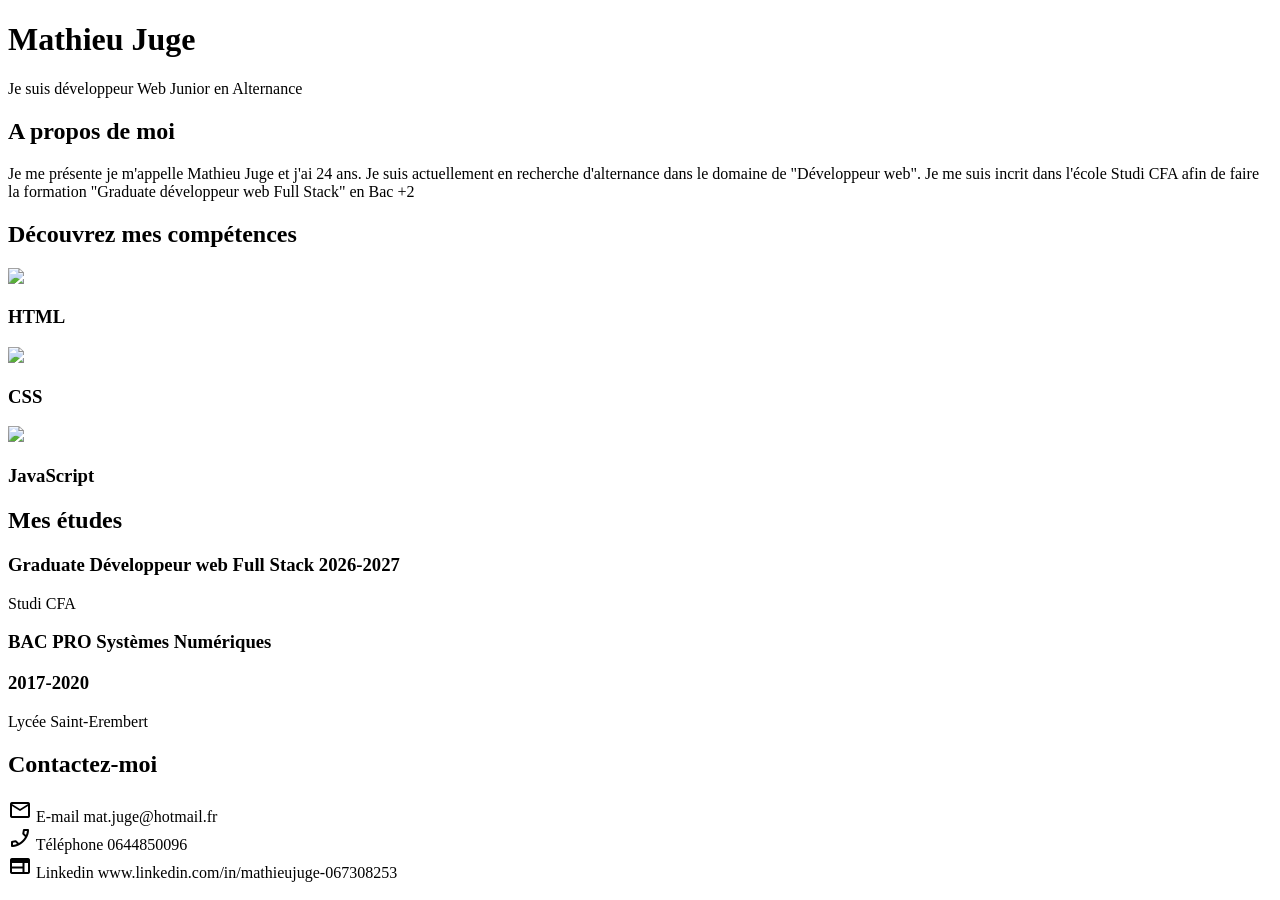
==== Portfolio/index.html @ e1aaa393 "Update index.html" ====
<!DOCTYPE html>
<html lang="fr">
<head>
    <meta charset="UTF-8">
    <title>Mon portfolio</title>
    <meta type="description" content="Ceci est mon portfolio étudiant" />
    <link href="https://fonts.googleapis.com/css2?family=Material+Symbols+Outlined" rel="stylesheet" />
    <link rel="stylesheet" href="styles/styles.css" type="text/css">
</head>
<body>
    <div class="slider">
        <div class="slider-content">
            <h1>Mathieu Juge</h1>
            <p>Je suis développeur Web Junior en Alternance</p>
        </div>
    </div>

    <div class="section">
        <div class="boxed">
            <div class="flex">
                <div class="w40">
                    <h2>A propos de moi</h2>
                </div>
                <div class="w60">
                    <p> Je me présente je m'appelle Mathieu Juge et j'ai 24 ans. Je suis actuellement en recherche d'alternance dans le domaine de "Développeur web". Je me suis incrit dans l'école Studi CFA afin de faire la formation "Graduate développeur web Full Stack" en Bac +2</p>
                </div>
            </div>
        </div>

        <div class="section dark">
            <div class="boxed text-center">
                <h2>Découvrez mes compétences</h2>
                <div class="flex gap20">
                    <div class="w25 skill">
                        <img src="img/html-logo.png">
                        <h3>HTML</h3>
                    </div>
                    <div class="w25 skill">
                        <img src="img/css-logo.png">
                        <h3>CSS</h3>
                    </div>
                    <div class="w25 skill">
                        <img src="img/js-logo.png">
                        <h3>JavaScript</h3>
                    </div>

                </div>

            </div>
        </div>
    </div>

        <div class="section">
            <div class="boxed text-center">
                <h2>Mes études</h2>

                <div class="flex space-between">

                    <div class="w32 etudes">
                        <h3>Graduate Développeur web Full Stack 2026-2027</h3>
                        <p>Studi CFA</p>
                    </div>

                    <div class="w32 etudes">
                        <h3>BAC PRO Systèmes Numériques</h3>
                        <h3>2017-2020</h3>
                        <p>Lycée Saint-Erembert</p>
                    </div>
                </div>
            </div>
        </div>

        <div class="section dark">
            <div class="boxed text-center">
                <h2>Contactez-moi</h2>
                <div class="flex space-between">
                    <div class="w32 contact">
                        <span class="material-symbols-outlined icon">mail</span>
                        <span class="label">E-mail</span>
                        <span class="value">mat.juge@hotmail.fr</span>
                    </div>
                        <div class="w32 contact">
                        <span class="material-symbols-outlined icon">phone_enabled</span>
                        <span class="label">Téléphone</span>
                        <span class="value">0644850096</span>
                    </div>                    
                        <div class="w32 contact">
                        <span class="material-symbols-outlined icon">web</span>
                        <span class="label">Linkedin</span>
                        <span class="value">www.linkedin.com/in/mathieujuge-067308253</span>
                    </div>

                </div>
            </div>
        </div>
</body>

<script src="js/app.js"></script>
</html>
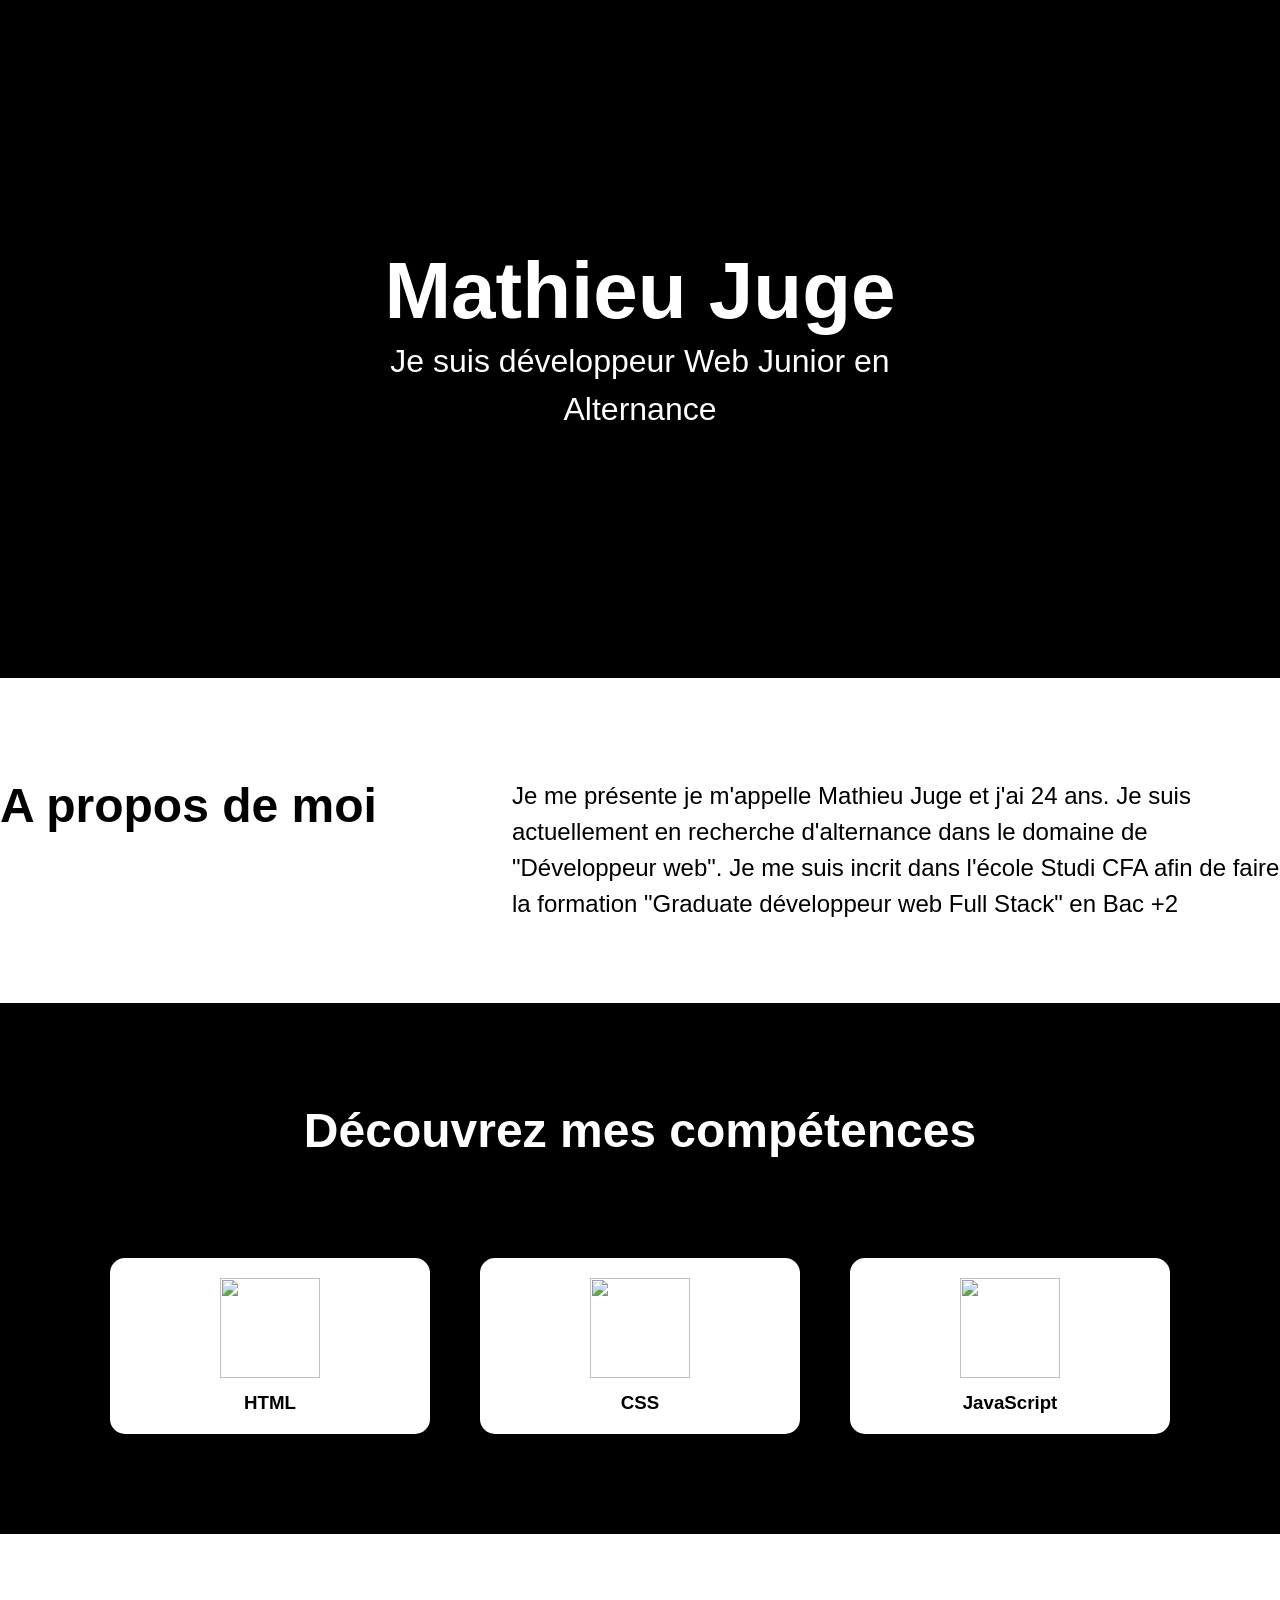
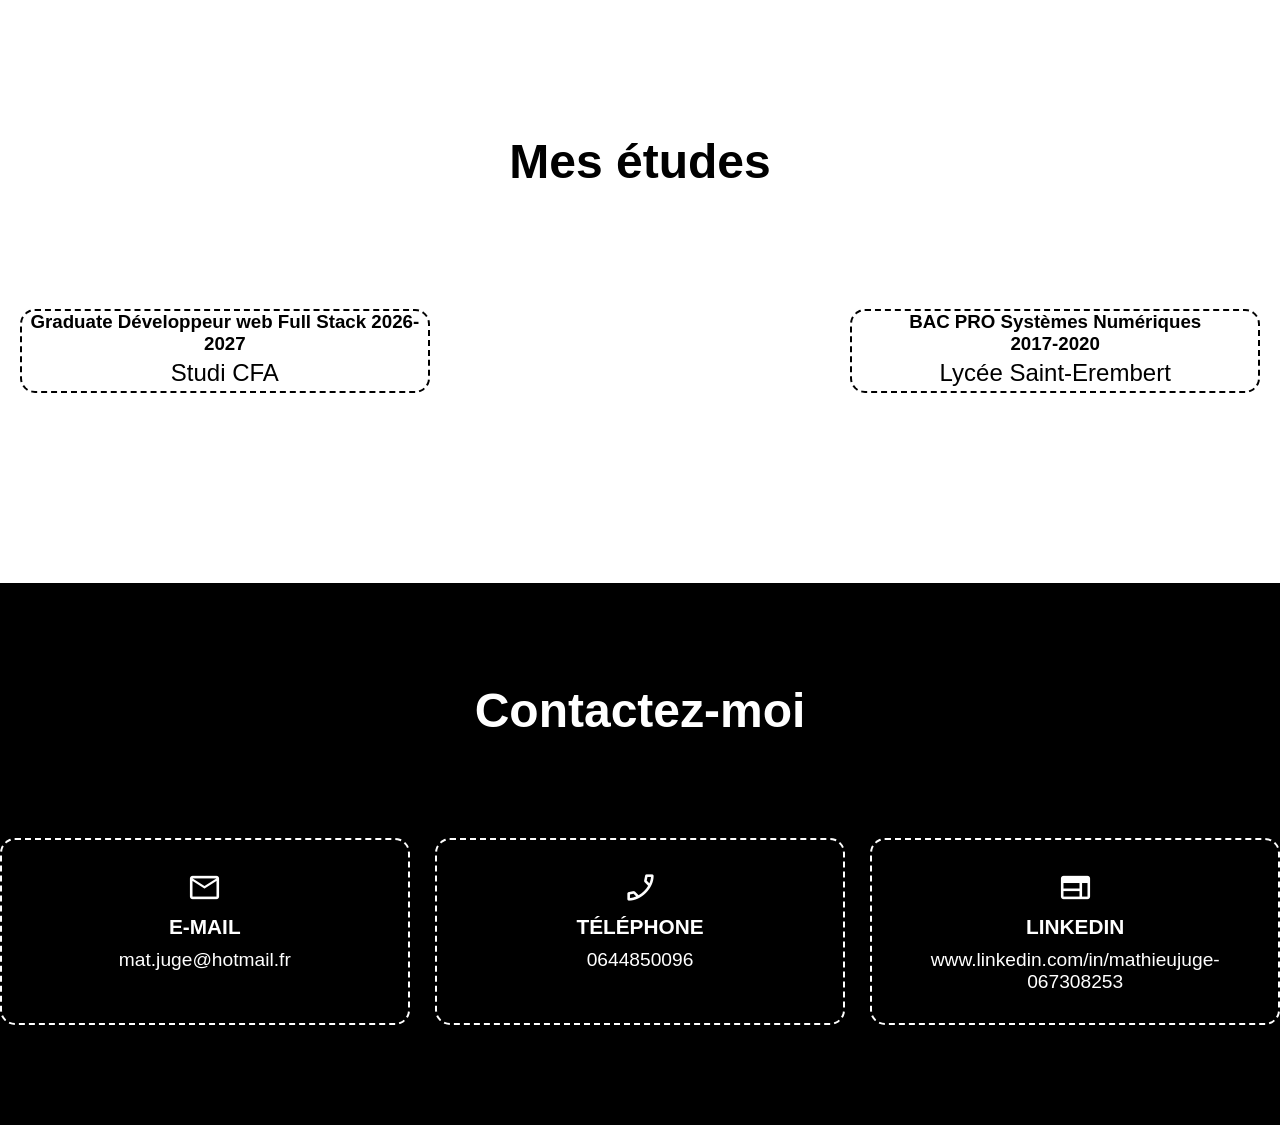
==== commit 09bb8f30: "Update index.html" ====
--- a/Portfolio/index.html
+++ b/Portfolio/index.html
@@ -3,7 +3,7 @@
 <head>
     <meta charset="UTF-8">
     <title>Mon portfolio</title>
-    <meta type="description" content="Ceci est mon portfolio étudiant" />
+    <meta name="description" content="Ceci est mon portfolio étudiant" />
     <link href="https://fonts.googleapis.com/css2?family=Material+Symbols+Outlined" rel="stylesheet" />
     <link rel="stylesheet" href="styles/styles.css" type="text/css">
 </head>
--- a/Portfolio/styles/styles.css
+++ b/Portfolio/styles/styles.css
@@ -0,0 +1,167 @@
+@import url('https://fonts.googleapis.com/css2?family=Inter:ital,opsz,wght@0,14..32,100..900;1,14..32,100..900&display=swap');
+
+*{
+    margin: 0;
+    padding: 0;
+}
+
+body{
+    font-family: "Inter", sans-serif;
+}
+
+.slider{
+    width: 100%;
+    min-height: 50vh;
+    aspect-ratio: 17/9;
+    background: black;
+    position: relative;
+   
+}
+
+.slider-background{
+    width: 100%;
+    height: 100%;
+    object-fit: cover;
+    filter: brightness(50%);
+}
+
+.slider-content{
+    position: absolute;
+    top: 50%;
+    left: 50%;
+    transform: translate(-50%, -50%);
+    text-align: center;
+}
+
+h1{
+    color: white;
+    font-size: 5rem;
+}
+
+h2{
+    font-size:3rem;
+    margin-bottom: 100px;
+}
+
+p{
+    font-size:1.5rem;
+    line-height: 1.5em;
+}
+
+.slider-content p{
+    color: white;
+    font-size: 2rem;
+    font-weight: 300;
+}
+
+.section{
+    padding: 100px 0;
+}
+
+.boxed{
+    max-width: 1280px;
+    margin-inline: auto;
+}
+
+.flex{
+    display: flex;
+}
+
+.dark{
+    background: black;
+    color: #FFF;
+    margin-top: 70px;
+}
+
+.w40{
+    width: 40%;
+}
+
+.w60{
+    width: 60%;
+}
+
+.text-center{
+    text-align: center;
+}
+
+.w25{
+    width: 25%;
+}
+
+.w32{
+    width:32%;
+}
+
+.space-between{
+    justify-content: space-between;
+}
+
+.gap20{
+    gap: 50px;
+    justify-content: center;
+}
+
+.skill{
+    background: #fff;
+    border-radius: 15px;
+    padding: 20px;
+    box-sizing: border-box;
+}
+
+.skill img{
+    width: 100px;
+    height: 100px;
+    aspect-ratio: 1/1;
+    object-fit: contain;
+}
+
+.skill h3{
+    color: black;
+    margin-top: 10px;
+}
+
+.etudes{
+    border: 2px dashed #000;
+    border-radius: 15px;
+    margin: 20px;
+    box-sizing: border-box;
+}
+
+
+.realisation a{
+    display: block;
+    width: 100%;
+    height: 100%;
+}
+
+.realisation img{
+    width: 100%;
+    height: 100%;
+    object-fit: cover;
+}
+
+.icon{
+    display: block;
+    font-size: 35px !important;
+}
+
+.label{
+    display: block;
+    font-weight: 700;
+    text-transform: uppercase;
+    margin: 10px 0;
+    font-size: 1.3rem;
+}
+
+.value{
+    display: block;
+    font-size: 1.2rem;
+}
+
+.contact{
+    border: 2px dashed #fff;
+    border-radius: 15px;
+    padding: 30px;
+    box-sizing: border-box;
+}
